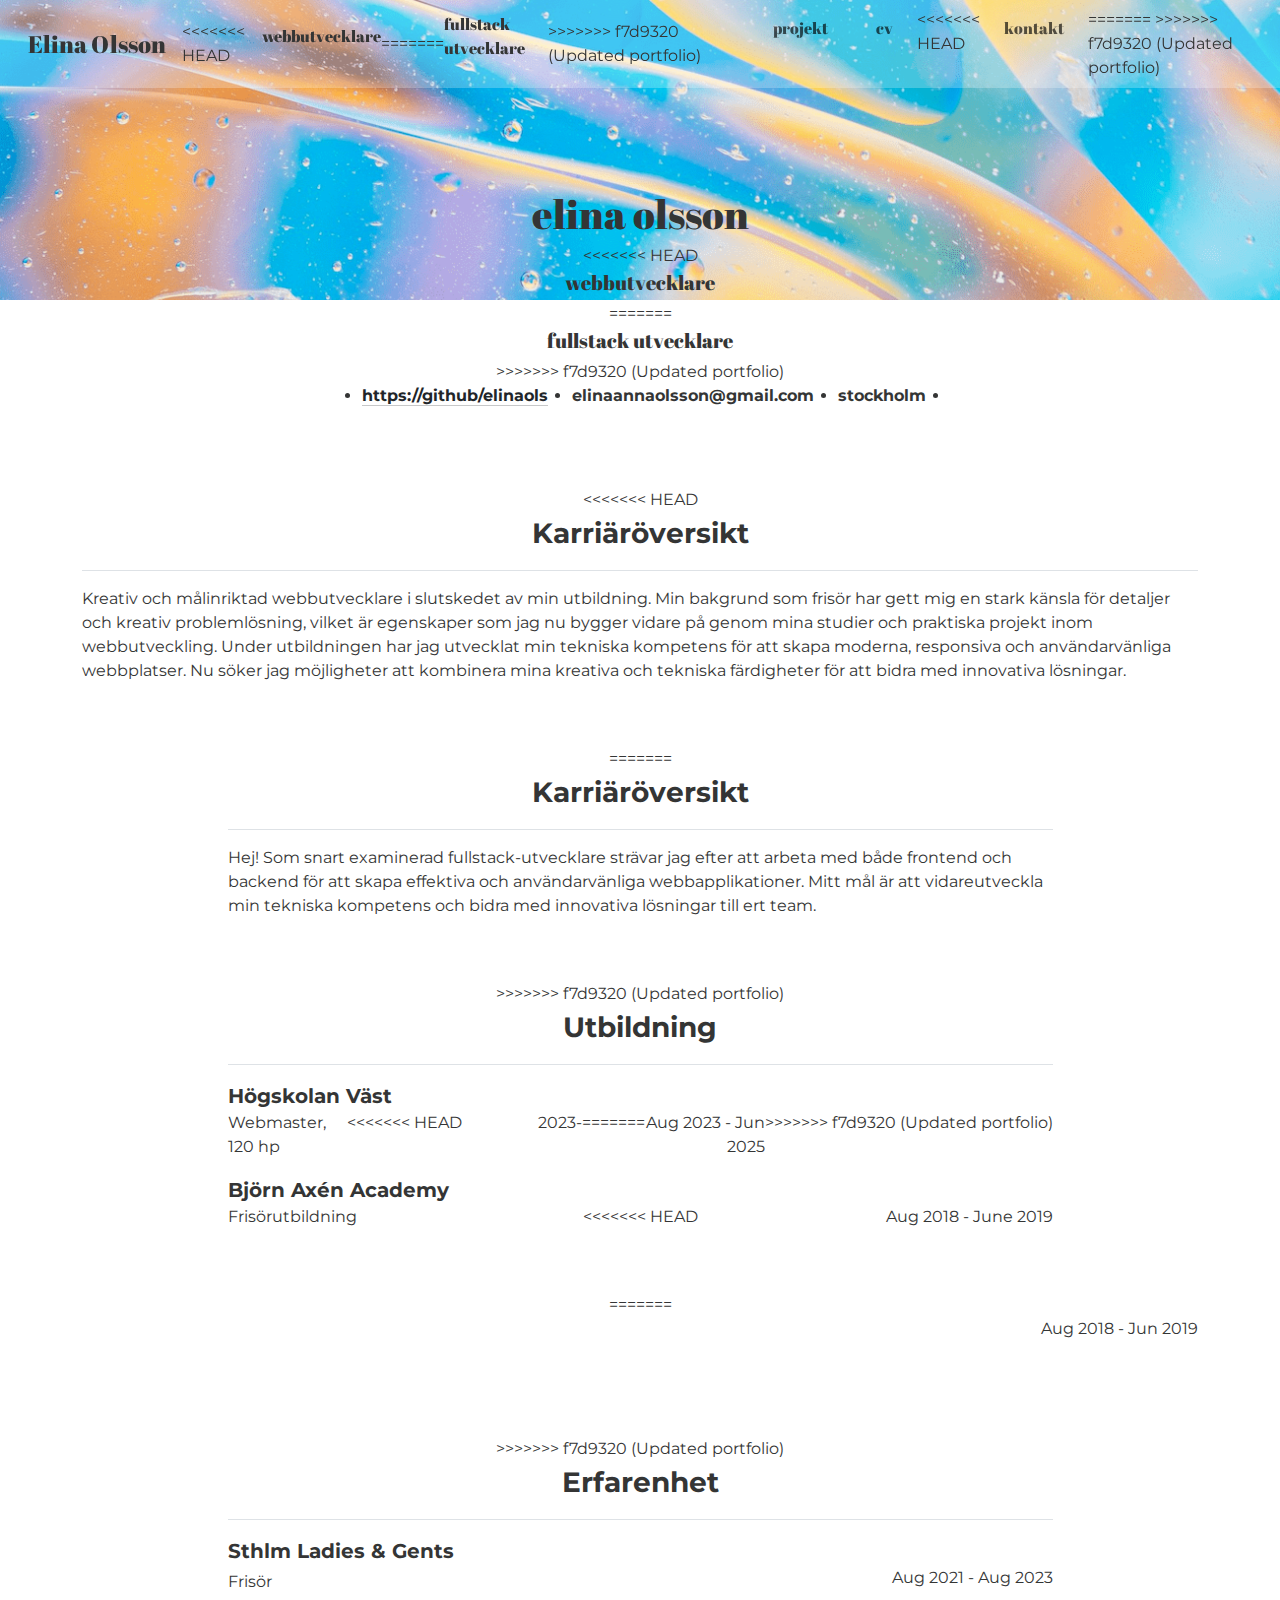
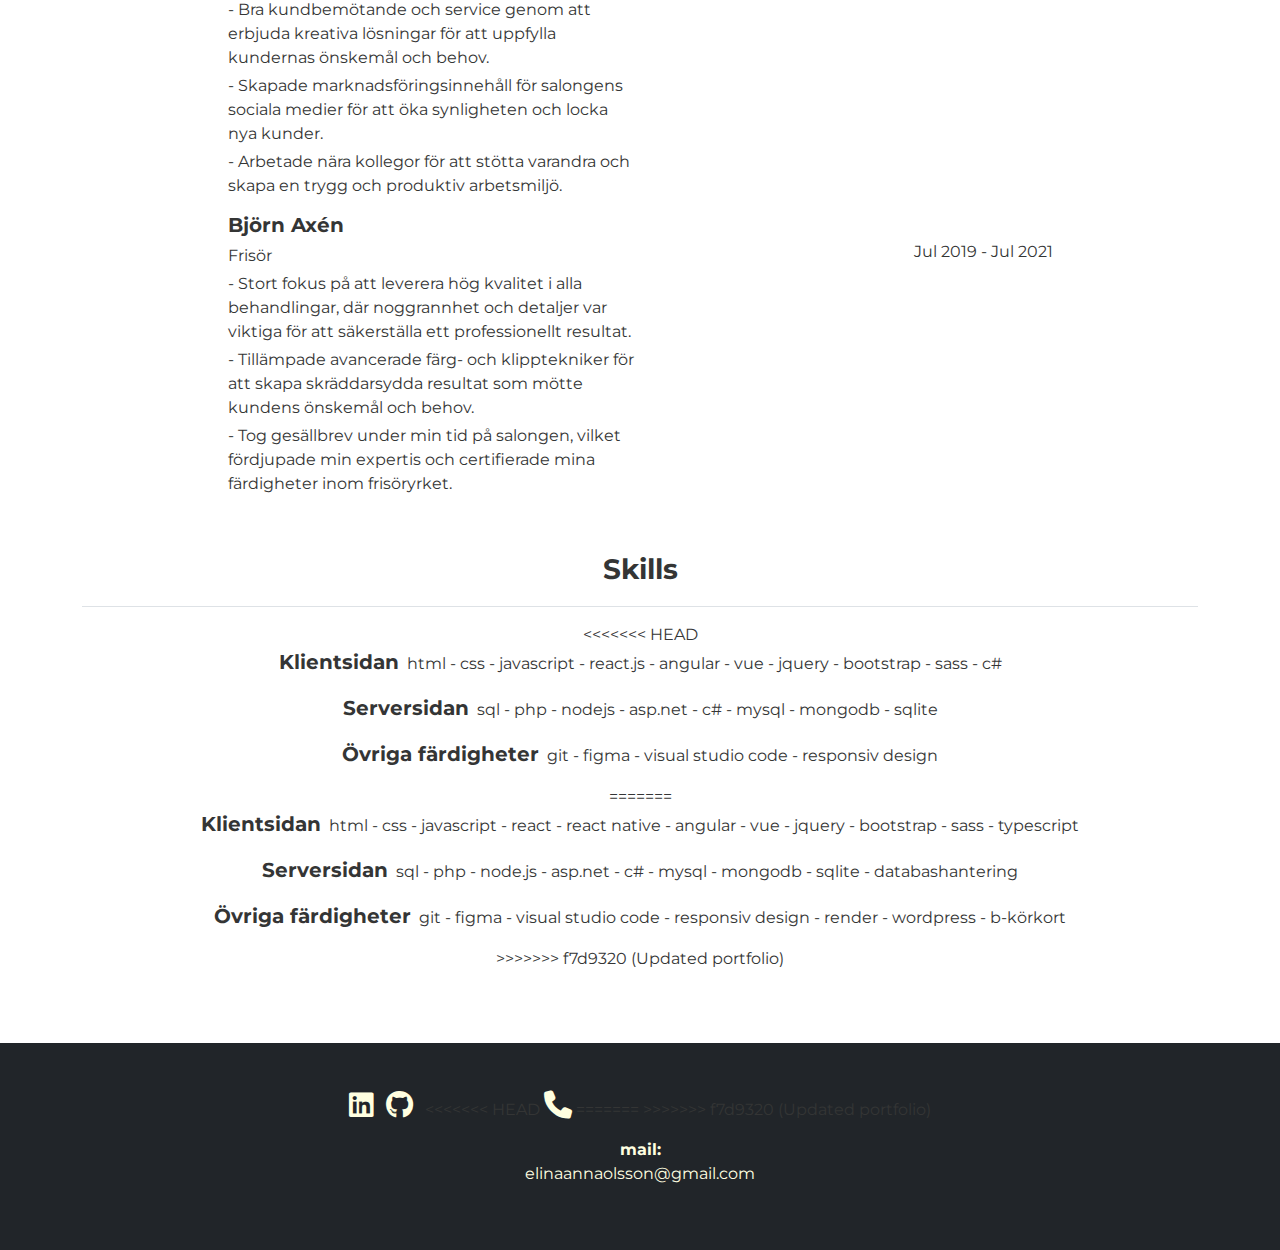
==== cv.html @ 7bcc1406 "Initial commit" ====
<!DOCTYPE html>
<html lang="en">
    <head>
        <meta charset="UTF-8">
        <meta name="viewport" content="width=device-width, initial-scale=1.0">
        <link rel="stylesheet" href="https://cdn.jsdelivr.net/npm/bootstrap@5.3.3/dist/css/bootstrap.min.css" rel="stylesheet" integrity="sha384-QWTKZyjpPEjISv5WaRU9OFeRpok6YctnYmDr5pNlyT2bRjXh0JMhjY6hW+ALEwIH" crossorigin="anonymous">
        <link rel="stylesheet" href="https://cdnjs.cloudflare.com/ajax/libs/font-awesome/6.5.1/css/all.min.css">
        <link rel="stylesheet" href="style.css">
        <title>Elina Olsson -cv</title>
    </head>
    <body>
        <main class="main">
            <!--Wrapper-->
            <!--En container som tar upp 100% av fönstrets bredd. Här finner sig även en bakgrundsbild då jag vill sätta en navigationsmeny över den.-->
            <div class="container-fluid px-0 cv-bg-img">
                <!--
                    Navigation vars vita bakgrund har en opacitet på 25%. Under brytningspunkten lg (992px) omvandlas navigationen till en hamburgermeny, med hjälp av "navbar-expand-lg".
                    "Navbar-brand" förklarar vilket namn/företag som har webbsidan. "Span"-texten syns inte på skärmar under 992px, vilket görs tillsammans med "d-none" och "d-lg-block".
                    "Primary-color" klassen ger en blå färg till texten samt ger klassen "text-font" ett annat typsnitt till texten. "Sticky-top" gör att navigationsmenyn stannar kvar överst på sidan när man scrollar.
                -->
                <nav class="navbar navbar-expand-lg bg-white bg-opacity-25 mb-5 sticky-top"> 
                    <div class="container-fluid"> 
                        <a class="navbar-brand mx-3" href="index.html"><h4 class="text-font primary-color mb-0">Elina Olsson</h4></a>
<<<<<<< HEAD
                        <span class="text-font pt-0 pb-3 text-lowercase d-none d-lg-block d-md-none">Webbutvecklare</span>
=======
                        <span class="text-font pt-0 pb-3 text-lowercase d-none d-lg-block d-md-none">Fullstack utvecklare</span>
>>>>>>> f7d9320 (Updated portfolio)
                        <!--
                        "Navbar-toggler" tillsammans med "data-bs-toggle" används för att trigga igång Javsscript så det går att öppna och stänga navigationsmenyn. "Aria-expanded" förklarar tillståndet på menyn, dvs om den är expanderad eller stängd.
                        "Aria-label" talar om vilken typ av interaktivitet det handlar om.
                        I "span"-elementet finns en klass som ger en hamburger-ikon för att användaren ska förstå att det är en meny.
                        -->
                        <button class="navbar-toggler mx-3" type="button" data-bs-toggle="collapse" data-bs-target="#navbarSupportedContent" aria-controls="navbarSupportedContent" aria-expanded="false" aria-label="Toggle navigation">
                            <span class="navbar-toggler-icon"></span>
                        </button>
                        <!--
                        Klasserna "collapse" och "navbar-collapse" samlar ihop och döljer navbarinnehåll efter vald brytpunkt hos föräldern, i detta fall under 992px. "Justify-content-end" positionerar menyn längst till höger, horisiontellt.
                        "Navbar-nav" ger en navigation som också har stöd för dropdown-menyer. "Nav-item" är ett list-element som erhåller en länk, "nav-link".
                        -->
                        <div class="collapse navbar-collapse justify-content-end" id="navbarSupportedContent">
                            <ul class="navbar-nav mb-2 mb-lg-0">
                                <li class="nav-item mx-3">
                                    <a class="nav-link text-lowercase" href="projects.html">Projekt</a>
                                </li>
                                <li class="nav-item mx-3">
                                    <a class="nav-link text-lowercase" href="cv.html">CV</a>
                                </li>
<<<<<<< HEAD
                                <li class="nav-item mx-3">
                                    <a class="nav-link text-lowercase" href="contact.html">Kontakt</a>
                                </li>
=======
>>>>>>> f7d9320 (Updated portfolio)
                            </ul>
                        </div>
                    </div>
                </nav>
                <!--Navigation slutar-->
                <!--Huvudinnehåll-->
                <!--
                    En container med utfyllnad i höjdled som ges med "pt" samt "pb". Marginal till botten ges med "mb".
                    "D-flex" och "flex-column" positionerar elementen på rad efter varandra. "Justify-content-center" och "align-items-center" centrerar allt i höjd- och sidled.
                    Annat typsnitt ges med "text-font" och "text-lowercase" ger små bokstäver. "Primary-color" ger blå text.
                -->
                <div class="container pt-3 pt-sm-5 pb-3">
                    <div class="d-flex flex-column justify-content-center align-items-center mb-5">
                        <p class="fs-1 text-font text-lowercase mb-0">Elina Olsson</p>
<<<<<<< HEAD
                        <p class="fs-5 primary-color text-font text-lowercase mb-1">Webbutvecklare</p>
=======
                        <p class="fs-5 primary-color text-font text-lowercase mb-1">Fullstack utvecklare</p>
>>>>>>> f7d9320 (Updated portfolio)
                        <!--
                            Lista som är positionerad med hjälp av "d-flex". "Flex-lg-row" lägger list-elementen på rad bredvid varandra efter 992px och "flex-wrap" sätter list-elementen på en vertikal linje när utrymme fattas på raden.
                            "Justify-content-center" centrerar elementen.
                            "List-inline" tar bort punkten på li-elementet. "Pe-4" ger utfyllnad till höger om list-elementet.
                        -->
                        <ul class="fs-6 text-font text-lowercase d-flex flex-lg-row flex-wrap justify-content-center">
                            <!--
                                "Link-dark" ger en mörk länk och "link-offset-2" ger distans mellan text och linje. Opacitet ligger på 25% och när användaren hovrar över elementet får länken 100% opacitet. Detta görs med
                                "link-underline-opacity-25" och "link-underline-opacity-100-hover".
                            -->
                            <li class="pe-4 fw-bold"><a href="http://github.com/elinaols" class="link-dark link-offset-2 link-underline-opacity-25 link-underline-opacity-100-hover">https://github/elinaols</a></li>
                            <li class="pe-4 fw-bold">elinaannaolsson@gmail.com</li>
                            <li class="pe-4 fw-bold">Stockholm</li>
                            <li></li>
                        </ul>
                    </div>
                </div>
                <!--
                    Container som har ett gridsystem i form av kolumner, "col". Texten är centrerad, vilket görs med "text-center". Marginal i botten ges med "mb" och utfyllnad i botten ges med "pb".
                    "Border-bottom" ger en linje under texten. "Fs-3" ger en större font-storlek. "Text-start" ger en västerjustering på texten. "Text-start" ger vänsterjusterad text och "text-end" ger högerjusterad text.
                    "Primary-color" ger blå färg till texten.
                    
                    Inuti vissa kolumner finns ytterligare en container som positionerar elementen med "d-flex" och "justify-content-between". Det ger maximalt utrymme mellan elementen i sidled.
                    "Flex-wrap" sätter elementen under varandra när utrymmet inte räcker till. 
                --> 
                <div class="container text-center mb-5">
<<<<<<< HEAD
                    <div class="col pb-5">
                        <p class="fs-3 border-bottom pb-3"><strong>Karriäröversikt</strong></p>
                        <p class="text-start">Kreativ och målinriktad webbutvecklare i slutskedet av min utbildning. Min bakgrund som frisör har gett mig en stark känsla för detaljer och kreativ problemlösning, vilket är egenskaper som jag nu bygger vidare på genom mina studier och praktiska projekt inom webbutveckling. Under utbildningen har jag utvecklat min tekniska kompetens för att skapa moderna, responsiva och användarvänliga webbplatser. Nu söker jag möjligheter att kombinera mina kreativa och tekniska färdigheter för att bidra med innovativa lösningar.</p>
                    </div>
                    <div class="col pb-5">
=======
                    <div class="col pb-5 main-cv">
                        <p class="fs-3 border-bottom pb-3"><strong>Karriäröversikt</strong></p>
                        <p class="text-start">Hej! Som snart examinerad fullstack-utvecklare strävar jag efter att arbeta med både frontend och backend för att skapa effektiva och användarvänliga webbapplikationer. Mitt mål är att vidareutveckla min tekniska kompetens och bidra med innovativa lösningar till ert team.</p>
                    </div>
                    <div class="col pb-5 main-cv">
>>>>>>> f7d9320 (Updated portfolio)
                        <p class="fs-3 border-bottom pb-3"><strong>Utbildning</strong></p>
                        <p class="text-start mb-0"><strong class="primary-color mb-0 fs-5">Högskolan Väst</strong></p>
                        <div class="container px-0 d-flex justify-content-between flex-wrap">
                            <p class="text-start col">Webmaster, 120 hp</p>
<<<<<<< HEAD
                            <p class="text-end mb-0 col">2023-</p>
=======
                            <p class="text-end mb-0 col">Aug 2023 - Jun 2025</p>
>>>>>>> f7d9320 (Updated portfolio)
                        </div>
                        <p class="text-start mb-0"><strong class="primary-color mb-0 fs-5">Björn Axén Academy</strong></p>
                        <div class="container px-0 d-flex justify-content-between flex-wrap">
                            <p class="text-start col">Frisörutbildning</p>
<<<<<<< HEAD
                            <p class="text-end mb-0 col">Aug 2018 - June 2019</p>
                        </div>
                    </div>
                    <div class="col pb-5">
=======
                            <p class="text-end mb-0 col">Aug 2018 - Jun 2019</p>
                        </div>
                    </div>
                    <div class="col pb-5 main-cv">
>>>>>>> f7d9320 (Updated portfolio)
                        <p class="fs-3 border-bottom pb-3"><strong>Erfarenhet</strong></p>
                        <p class="text-start mb-0"><strong class="primary-color mb-0 fs-5">Sthlm Ladies & Gents</strong></p>
                        <div class="container px-0 pb-2 d-flex justify-content-between flex-wrap">
                            <div class="text-start col pt-1">
                                <p class="mb-0 pb-1">Frisör</p>
                                <p class="mb-0 pb-1">- Bra kundbemötande och service genom att erbjuda kreativa lösningar för att uppfylla kundernas önskemål och behov.</p>
                                <p class="mb-0 pb-1">- Skapade marknadsföringsinnehåll för salongens sociala medier för att öka synligheten och locka nya kunder.</p>
                                <p class="mb-0 pb-1">- Arbetade nära kollegor för att stötta varandra och skapa en trygg och produktiv arbetsmiljö.</p>
                            </div>
                            <p class="text-end mb-0 col">Aug 2021 - Aug 2023</p>
                        </div>
                        <p class="text-start mb-0"><strong class="primary-color mb-0 fs-5">Björn Axén</strong></p>
                        <div class="container px-0 d-flex justify-content-between flex-wrap">
                            <div class="text-start col pt-1">
                                <p class="mb-0 pb-1">Frisör</p>
                                <p class="mb-0 pb-1">- Stort fokus på att leverera hög kvalitet i alla behandlingar, där noggrannhet och detaljer var viktiga för att säkerställa ett professionellt resultat.</p>
                                <p class="mb-0 pb-1">- Tillämpade avancerade färg- och klipptekniker för att skapa skräddarsydda resultat som mötte kundens önskemål och behov.</p>
                                <p class="mb-0 pb-1">- Tog gesällbrev under min tid på salongen, vilket fördjupade min expertis och certifierade mina färdigheter inom frisöryrket.</p>
                            </div>
                            <p class="text-end col">Jul 2019 - Jul 2021</p>
                        </div>
                    </div>
                    <div class="col pb-4">
                        <p class="fs-3 border-bottom pb-3"><strong>Skills</strong></p>
<<<<<<< HEAD
                        <p><strong class="fs-5 primary-color pe-2">Klientsidan</strong><span>html - css - javascript - react.js - angular - vue - jquery - bootstrap - sass - c#</span></p>
                        <p><strong class="fs-5 primary-color pe-2">Serversidan</strong><span>sql - php - nodejs - asp.net - c# - mysql - mongodb - sqlite</span></p>
                        <p><strong class="fs-5 primary-color pe-2">Övriga färdigheter</strong><span>git - figma - visual studio code - responsiv design</span></p>
=======
                        <p><strong class="fs-5 primary-color pe-2">Klientsidan</strong><span>html - css - javascript - react - react native - angular - vue - jquery - bootstrap - sass - typescript</span></p>
                        <p><strong class="fs-5 primary-color pe-2">Serversidan</strong><span>sql - php - node.js - asp.net - c# - mysql - mongodb - sqlite - databashantering</span></p>
                        <p><strong class="fs-5 primary-color pe-2">Övriga färdigheter</strong><span>git - figma - visual studio code - responsiv design - render - wordpress - b-körkort</span></p>
>>>>>>> f7d9320 (Updated portfolio)
                    </div>
                </div>
                <!--Huvudinnehåll slutar-->
                <!--Sidfot med ikoner samt några kontaktuppgifter-->
                <!--
                    "Container-fluid" gör så sidfoten tar upp 100% av webbsidans bredd. "Bg-dark" ger ett mörkare intryck av sidfotens bakgrund. Utfyllnad ges i topp och botten genom py-5.
                    Containern är uppbyggt som ett gridsystem, med rader och kolumner. "Row-cols-1" talar om att varje kolumn ska ta upp en hel rad. 
                -->
                <div class="container-fluid text-center bg-dark py-5">
                    <div class="row row-cols-1">
                        <div class="col mb-3">
                            <a href="https://linkedin.com/in/elina-olsson-5504181b0"><i class="fa-brands fa-linkedin fs-3 pe-2 link-color"></i></a>
                            <a href="http://github.com/elinaols"><i class="fa-brands fa-github fs-3 pe-2 link-color"></i></a>
<<<<<<< HEAD
                            <a href="contact.html"><i class="fa-solid fa-phone fs-3 link-color"></i></a>
=======
>>>>>>> f7d9320 (Updated portfolio)
                        </div>
                        <div class="col">
                            <p class="text-lowercase link-color mb-3"><strong class="link-color">Mail:</strong><br>elinaannaolsson@gmail.com</p>
                        </div>
                    </div>
                </div>
                <!--Sidfot slutar-->
            </div>
        </main>
        <script src="https://cdn.jsdelivr.net/npm/bootstrap@5.3.3/dist/js/bootstrap.bundle.min.js" integrity="sha384-YvpcrYf0tY3lHB60NNkmXc5s9fDVZLESaAA55NDzOxhy9GkcIdslK1eN7N6jIeHz" crossorigin="anonymous"></script>
    </body>
</html>
---- style.css ----
@import url('https://fonts.googleapis.com/css2?family=Abril+Fatface&family=Montserrat:ital,wght@0,100..900;1,100..900&display=swap');
/* BASE */
* {
    font-family: "Montserrat";
    color: rgb(52,53,53);
    box-sizing: border-box;
    padding: 0;
    margin: 0;
}
/* LAYOUT */
.index-bg-image {
    background-image: url(images/multi-acrylic.webp);
    height: 415px;
    background-position: 10% 10%;
    background-size: cover;
}
.projects-bg-img {
    background-image: url(images/yellow-acrylic.webp);
    height: 360px;
    background-position: 100% 80%;
    background-size: cover; 
}
.cv-bg-img {
    background-image: url(images/blue-yellow-acrylic.webp);
    height: 300px;
    background-position: 70% 90%;
    background-size: cover;
}
.contact-bg-img {
    background-image: url(images/pink-blue-acrylic.webp);
    height: 300px;
    background-position: 20% 30%;
    background-size: cover;
}
.stockholm {
    width: 550px;
    height: auto;
}
.main-cv {
    max-width: 75ch;
    margin: 0 auto;
}
/* MODULE */
.primary-color { 
    color: rgb(52,53,53);
}
.link-color, .btn-color { 
    color: rgb(255, 255, 224);
}
.card {
    transition: all 0.3s;
}
.text-font, .nav-link {
    font-family: "Abril Fatface";
}
.dropdown-menu {
    display: none;
}
.card img {
    width: 360px !important;
    height: 175px !important;
}
/* STATE */
.card:hover {
    transform: scale(1.1);
}
.fa-solid:hover, .fa-brands:hover, .contact-link-hover:hover {
    color: rgb(156, 156, 156);
}
.dropdown:hover .dropdown-menu {
    display: block;
}
@media (max-width: 770px) {
    ul li:last-child {
        list-style: none;
    }
}
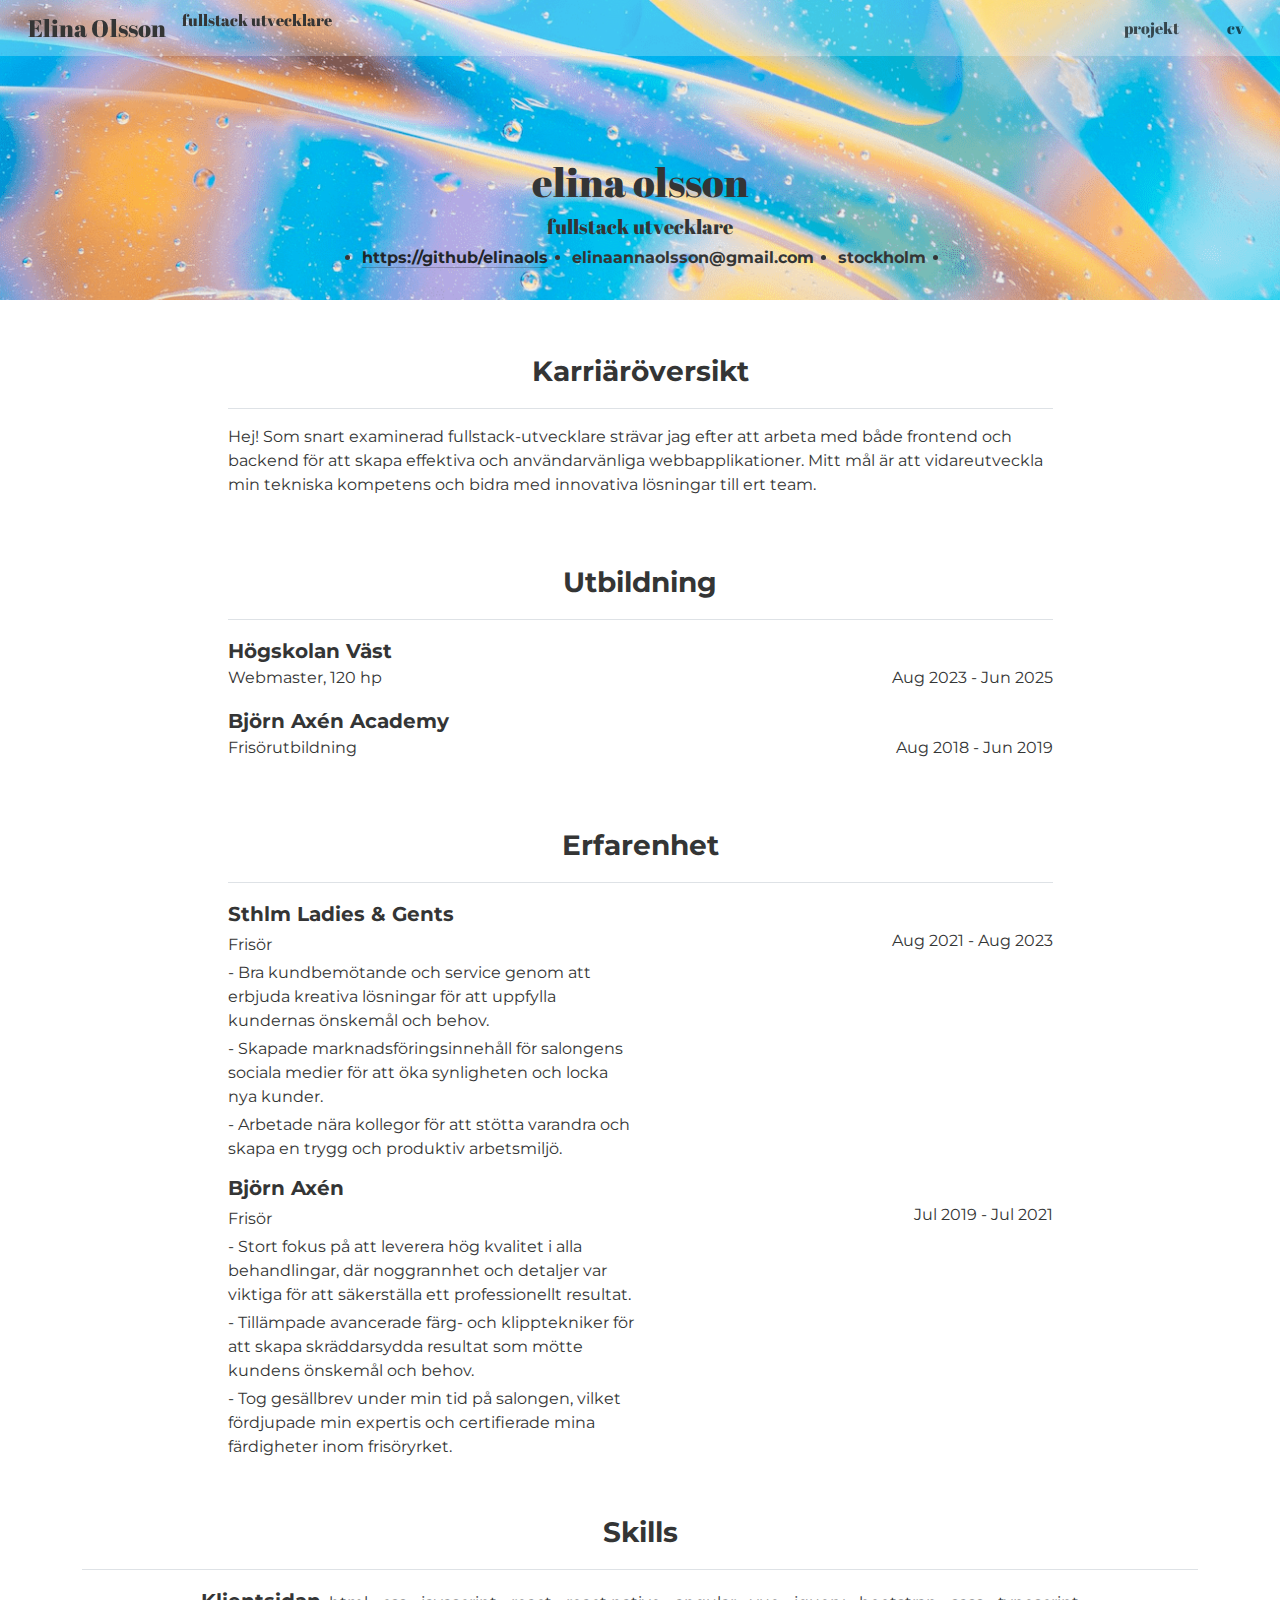
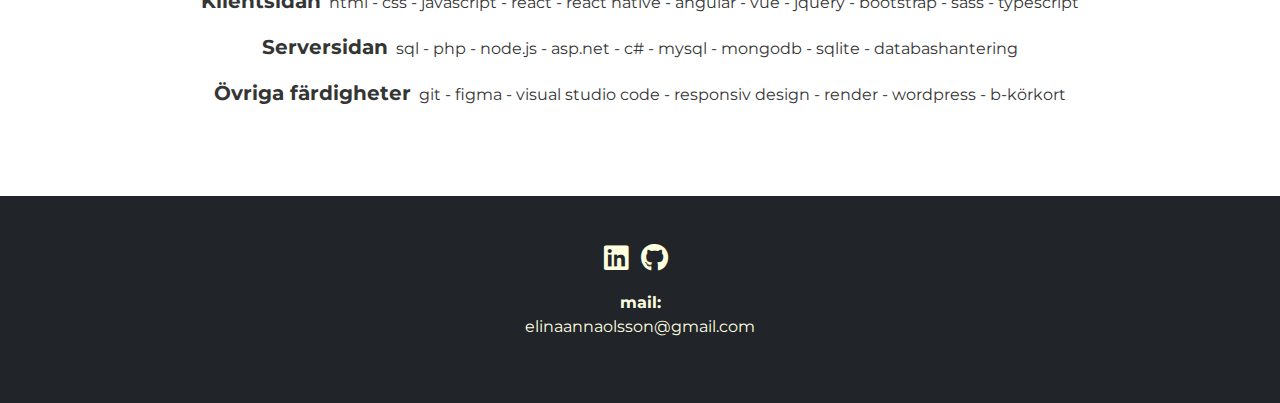
==== commit 770a3f75: "Accept incoming change" ====
--- a/cv.html
+++ b/cv.html
@@ -21,11 +21,7 @@
                 <nav class="navbar navbar-expand-lg bg-white bg-opacity-25 mb-5 sticky-top"> 
                     <div class="container-fluid"> 
                         <a class="navbar-brand mx-3" href="index.html"><h4 class="text-font primary-color mb-0">Elina Olsson</h4></a>
-<<<<<<< HEAD
-                        <span class="text-font pt-0 pb-3 text-lowercase d-none d-lg-block d-md-none">Webbutvecklare</span>
-=======
                         <span class="text-font pt-0 pb-3 text-lowercase d-none d-lg-block d-md-none">Fullstack utvecklare</span>
->>>>>>> f7d9320 (Updated portfolio)
                         <!--
                         "Navbar-toggler" tillsammans med "data-bs-toggle" används för att trigga igång Javsscript så det går att öppna och stänga navigationsmenyn. "Aria-expanded" förklarar tillståndet på menyn, dvs om den är expanderad eller stängd.
                         "Aria-label" talar om vilken typ av interaktivitet det handlar om.
@@ -46,12 +42,6 @@
                                 <li class="nav-item mx-3">
                                     <a class="nav-link text-lowercase" href="cv.html">CV</a>
                                 </li>
-<<<<<<< HEAD
-                                <li class="nav-item mx-3">
-                                    <a class="nav-link text-lowercase" href="contact.html">Kontakt</a>
-                                </li>
-=======
->>>>>>> f7d9320 (Updated portfolio)
                             </ul>
                         </div>
                     </div>
@@ -66,11 +56,7 @@
                 <div class="container pt-3 pt-sm-5 pb-3">
                     <div class="d-flex flex-column justify-content-center align-items-center mb-5">
                         <p class="fs-1 text-font text-lowercase mb-0">Elina Olsson</p>
-<<<<<<< HEAD
-                        <p class="fs-5 primary-color text-font text-lowercase mb-1">Webbutvecklare</p>
-=======
                         <p class="fs-5 primary-color text-font text-lowercase mb-1">Fullstack utvecklare</p>
->>>>>>> f7d9320 (Updated portfolio)
                         <!--
                             Lista som är positionerad med hjälp av "d-flex". "Flex-lg-row" lägger list-elementen på rad bredvid varandra efter 992px och "flex-wrap" sätter list-elementen på en vertikal linje när utrymme fattas på raden.
                             "Justify-content-center" centrerar elementen.
@@ -97,43 +83,24 @@
                     "Flex-wrap" sätter elementen under varandra när utrymmet inte räcker till. 
                 --> 
                 <div class="container text-center mb-5">
-<<<<<<< HEAD
-                    <div class="col pb-5">
-                        <p class="fs-3 border-bottom pb-3"><strong>Karriäröversikt</strong></p>
-                        <p class="text-start">Kreativ och målinriktad webbutvecklare i slutskedet av min utbildning. Min bakgrund som frisör har gett mig en stark känsla för detaljer och kreativ problemlösning, vilket är egenskaper som jag nu bygger vidare på genom mina studier och praktiska projekt inom webbutveckling. Under utbildningen har jag utvecklat min tekniska kompetens för att skapa moderna, responsiva och användarvänliga webbplatser. Nu söker jag möjligheter att kombinera mina kreativa och tekniska färdigheter för att bidra med innovativa lösningar.</p>
-                    </div>
-                    <div class="col pb-5">
-=======
                     <div class="col pb-5 main-cv">
                         <p class="fs-3 border-bottom pb-3"><strong>Karriäröversikt</strong></p>
                         <p class="text-start">Hej! Som snart examinerad fullstack-utvecklare strävar jag efter att arbeta med både frontend och backend för att skapa effektiva och användarvänliga webbapplikationer. Mitt mål är att vidareutveckla min tekniska kompetens och bidra med innovativa lösningar till ert team.</p>
                     </div>
                     <div class="col pb-5 main-cv">
->>>>>>> f7d9320 (Updated portfolio)
                         <p class="fs-3 border-bottom pb-3"><strong>Utbildning</strong></p>
                         <p class="text-start mb-0"><strong class="primary-color mb-0 fs-5">Högskolan Väst</strong></p>
                         <div class="container px-0 d-flex justify-content-between flex-wrap">
                             <p class="text-start col">Webmaster, 120 hp</p>
-<<<<<<< HEAD
-                            <p class="text-end mb-0 col">2023-</p>
-=======
                             <p class="text-end mb-0 col">Aug 2023 - Jun 2025</p>
->>>>>>> f7d9320 (Updated portfolio)
                         </div>
                         <p class="text-start mb-0"><strong class="primary-color mb-0 fs-5">Björn Axén Academy</strong></p>
                         <div class="container px-0 d-flex justify-content-between flex-wrap">
                             <p class="text-start col">Frisörutbildning</p>
-<<<<<<< HEAD
-                            <p class="text-end mb-0 col">Aug 2018 - June 2019</p>
-                        </div>
-                    </div>
-                    <div class="col pb-5">
-=======
                             <p class="text-end mb-0 col">Aug 2018 - Jun 2019</p>
                         </div>
                     </div>
                     <div class="col pb-5 main-cv">
->>>>>>> f7d9320 (Updated portfolio)
                         <p class="fs-3 border-bottom pb-3"><strong>Erfarenhet</strong></p>
                         <p class="text-start mb-0"><strong class="primary-color mb-0 fs-5">Sthlm Ladies & Gents</strong></p>
                         <div class="container px-0 pb-2 d-flex justify-content-between flex-wrap">
@@ -158,15 +125,9 @@
                     </div>
                     <div class="col pb-4">
                         <p class="fs-3 border-bottom pb-3"><strong>Skills</strong></p>
-<<<<<<< HEAD
-                        <p><strong class="fs-5 primary-color pe-2">Klientsidan</strong><span>html - css - javascript - react.js - angular - vue - jquery - bootstrap - sass - c#</span></p>
-                        <p><strong class="fs-5 primary-color pe-2">Serversidan</strong><span>sql - php - nodejs - asp.net - c# - mysql - mongodb - sqlite</span></p>
-                        <p><strong class="fs-5 primary-color pe-2">Övriga färdigheter</strong><span>git - figma - visual studio code - responsiv design</span></p>
-=======
                         <p><strong class="fs-5 primary-color pe-2">Klientsidan</strong><span>html - css - javascript - react - react native - angular - vue - jquery - bootstrap - sass - typescript</span></p>
                         <p><strong class="fs-5 primary-color pe-2">Serversidan</strong><span>sql - php - node.js - asp.net - c# - mysql - mongodb - sqlite - databashantering</span></p>
                         <p><strong class="fs-5 primary-color pe-2">Övriga färdigheter</strong><span>git - figma - visual studio code - responsiv design - render - wordpress - b-körkort</span></p>
->>>>>>> f7d9320 (Updated portfolio)
                     </div>
                 </div>
                 <!--Huvudinnehåll slutar-->
@@ -180,10 +141,6 @@
                         <div class="col mb-3">
                             <a href="https://linkedin.com/in/elina-olsson-5504181b0"><i class="fa-brands fa-linkedin fs-3 pe-2 link-color"></i></a>
                             <a href="http://github.com/elinaols"><i class="fa-brands fa-github fs-3 pe-2 link-color"></i></a>
-<<<<<<< HEAD
-                            <a href="contact.html"><i class="fa-solid fa-phone fs-3 link-color"></i></a>
-=======
->>>>>>> f7d9320 (Updated portfolio)
                         </div>
                         <div class="col">
                             <p class="text-lowercase link-color mb-3"><strong class="link-color">Mail:</strong><br>elinaannaolsson@gmail.com</p>
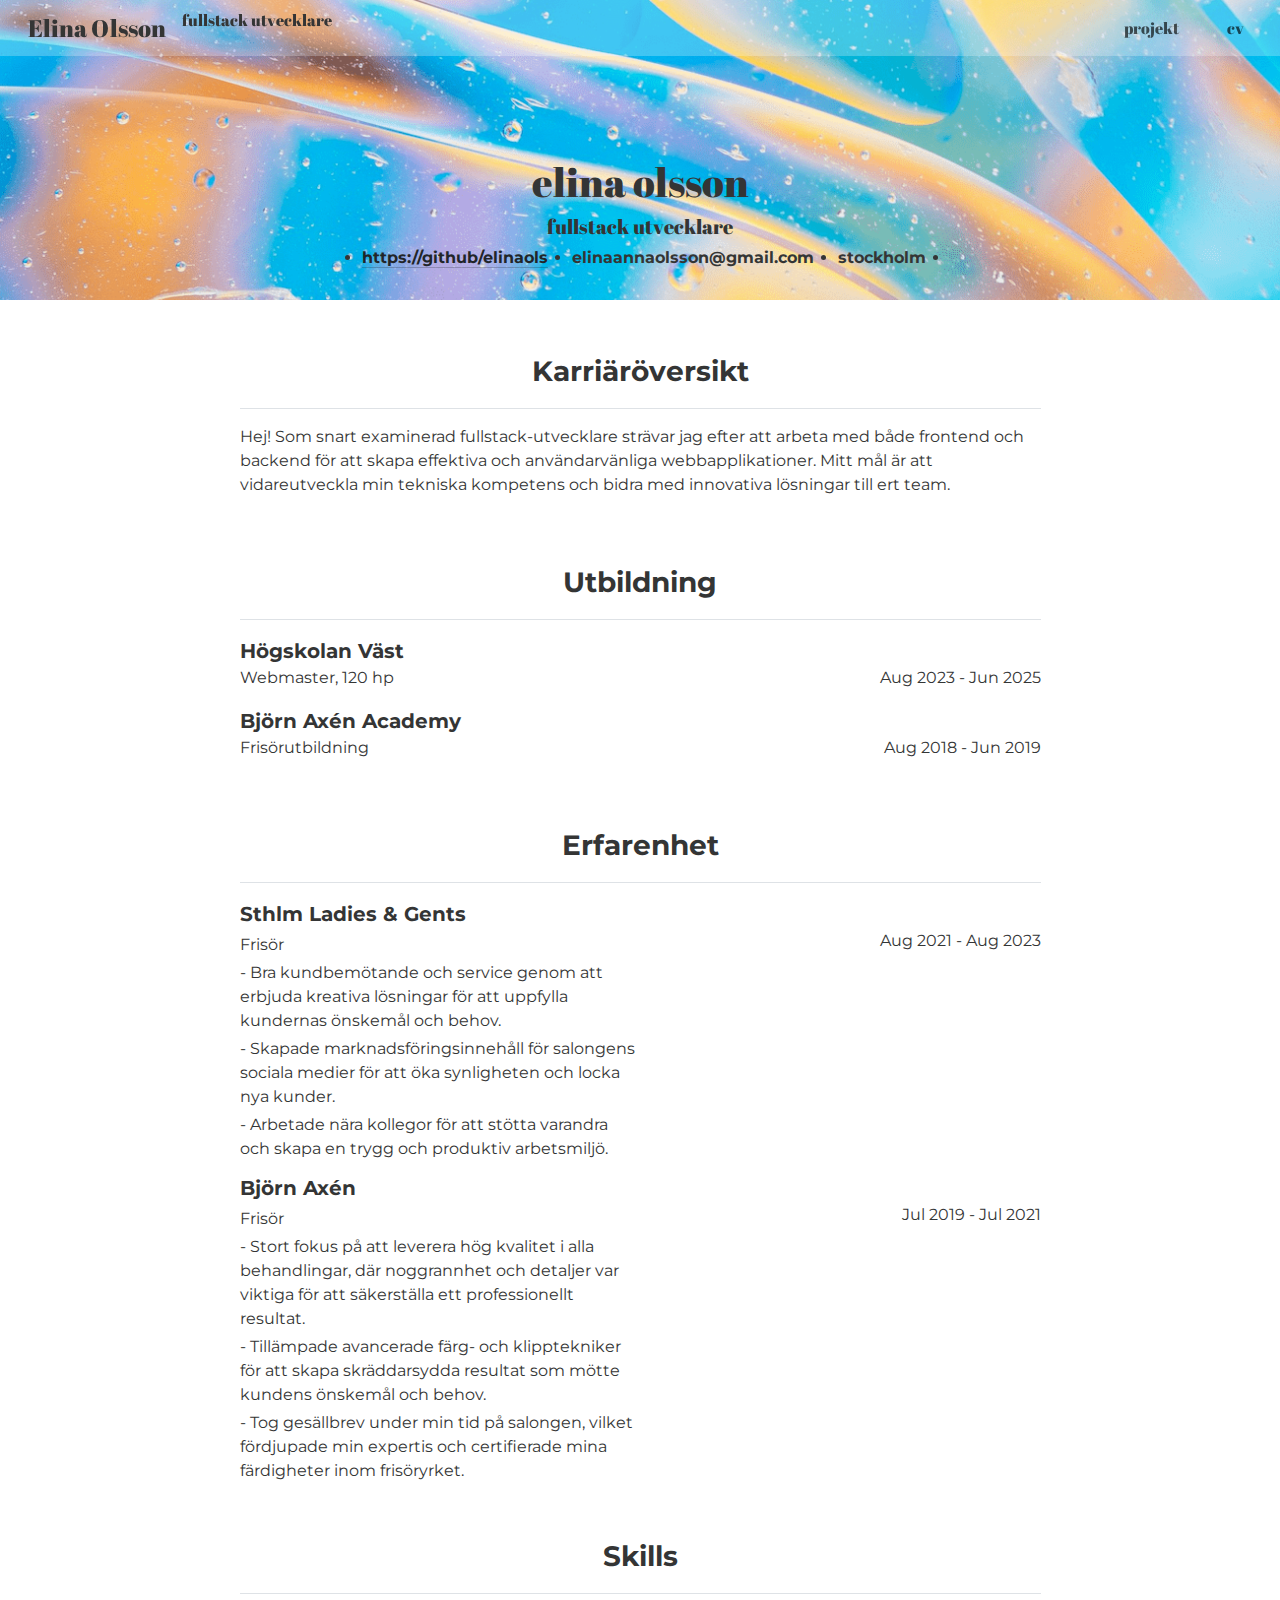
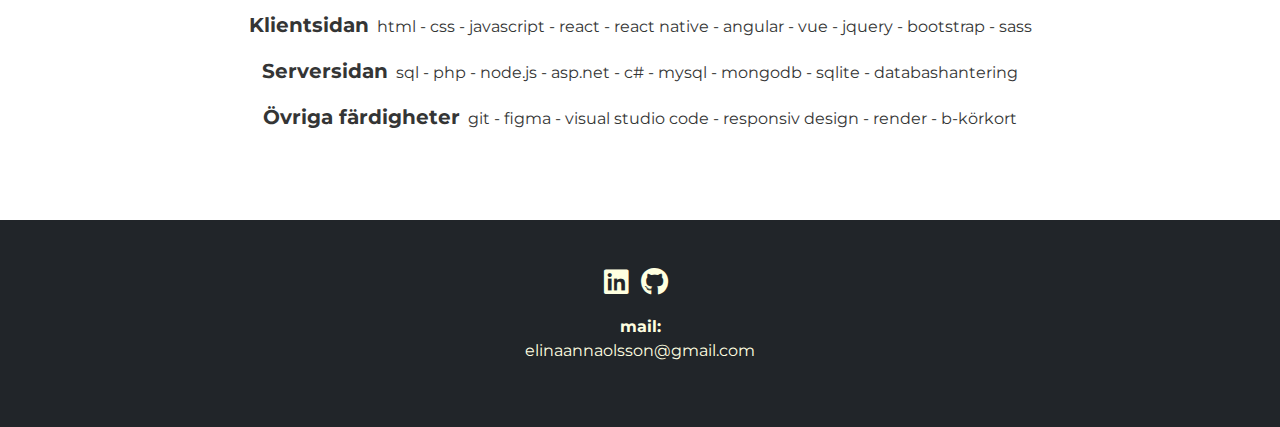
==== commit 8f8ea7bb: "Changed layout for cv" ====
--- a/cv.html
+++ b/cv.html
@@ -82,12 +82,12 @@
                     Inuti vissa kolumner finns ytterligare en container som positionerar elementen med "d-flex" och "justify-content-between". Det ger maximalt utrymme mellan elementen i sidled.
                     "Flex-wrap" sätter elementen under varandra när utrymmet inte räcker till. 
                 --> 
-                <div class="container text-center mb-5">
-                    <div class="col pb-5 main-cv">
+                <div class="container text-center mb-5 main-cv">
+                    <div class="col pb-5">
                         <p class="fs-3 border-bottom pb-3"><strong>Karriäröversikt</strong></p>
                         <p class="text-start">Hej! Som snart examinerad fullstack-utvecklare strävar jag efter att arbeta med både frontend och backend för att skapa effektiva och användarvänliga webbapplikationer. Mitt mål är att vidareutveckla min tekniska kompetens och bidra med innovativa lösningar till ert team.</p>
                     </div>
-                    <div class="col pb-5 main-cv">
+                    <div class="col pb-5">
                         <p class="fs-3 border-bottom pb-3"><strong>Utbildning</strong></p>
                         <p class="text-start mb-0"><strong class="primary-color mb-0 fs-5">Högskolan Väst</strong></p>
                         <div class="container px-0 d-flex justify-content-between flex-wrap">
@@ -100,7 +100,7 @@
                             <p class="text-end mb-0 col">Aug 2018 - Jun 2019</p>
                         </div>
                     </div>
-                    <div class="col pb-5 main-cv">
+                    <div class="col pb-5">
                         <p class="fs-3 border-bottom pb-3"><strong>Erfarenhet</strong></p>
                         <p class="text-start mb-0"><strong class="primary-color mb-0 fs-5">Sthlm Ladies & Gents</strong></p>
                         <div class="container px-0 pb-2 d-flex justify-content-between flex-wrap">
@@ -125,9 +125,9 @@
                     </div>
                     <div class="col pb-4">
                         <p class="fs-3 border-bottom pb-3"><strong>Skills</strong></p>
-                        <p><strong class="fs-5 primary-color pe-2">Klientsidan</strong><span>html - css - javascript - react - react native - angular - vue - jquery - bootstrap - sass - typescript</span></p>
+                        <p><strong class="fs-5 primary-color pe-2">Klientsidan</strong><span>html - css - javascript - react - react native - angular - vue - jquery - bootstrap - sass</span></p>
                         <p><strong class="fs-5 primary-color pe-2">Serversidan</strong><span>sql - php - node.js - asp.net - c# - mysql - mongodb - sqlite - databashantering</span></p>
-                        <p><strong class="fs-5 primary-color pe-2">Övriga färdigheter</strong><span>git - figma - visual studio code - responsiv design - render - wordpress - b-körkort</span></p>
+                        <p><strong class="fs-5 primary-color pe-2">Övriga färdigheter</strong><span>git - figma - visual studio code - responsiv design - render - b-körkort</span></p>
                     </div>
                 </div>
                 <!--Huvudinnehåll slutar-->
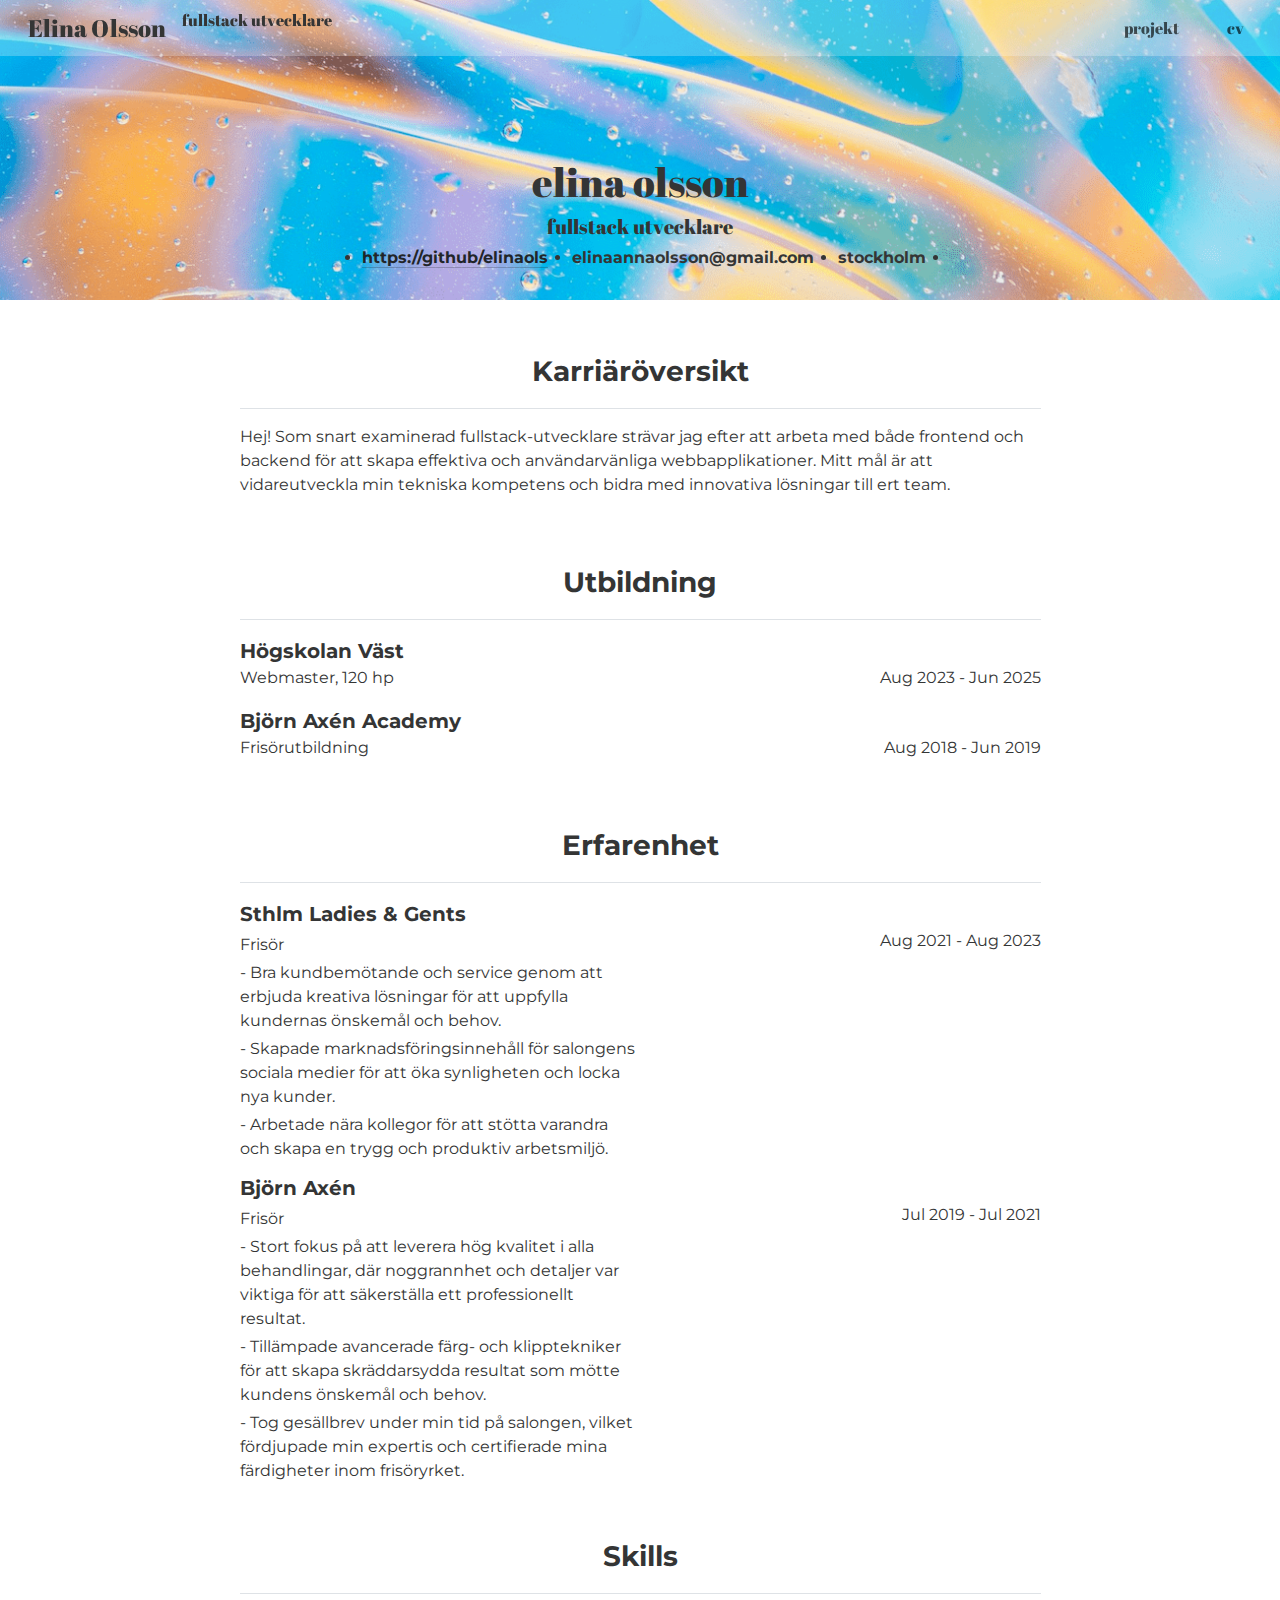
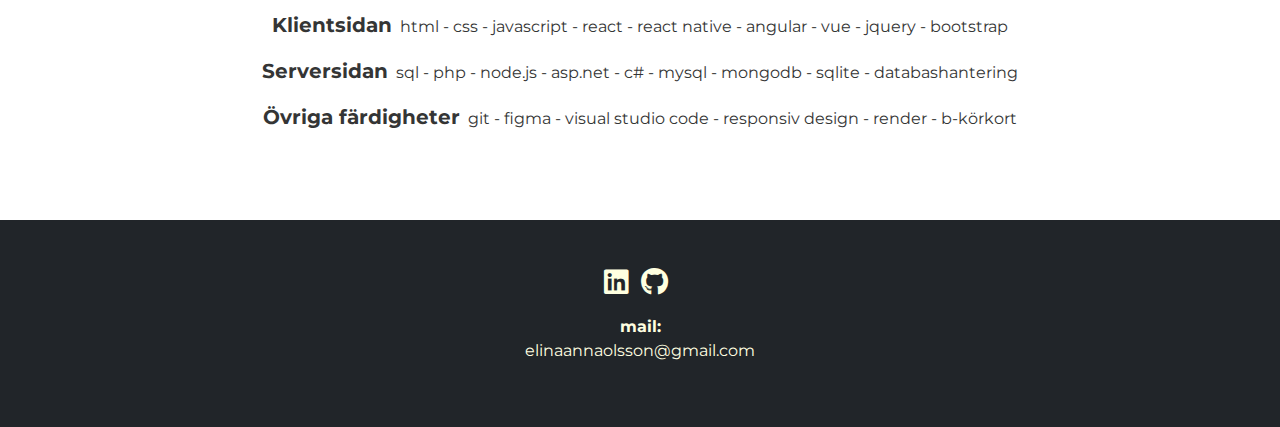
==== commit eaa49bb7: "Changed skill" ====
--- a/cv.html
+++ b/cv.html
@@ -125,7 +125,7 @@
                     </div>
                     <div class="col pb-4">
                         <p class="fs-3 border-bottom pb-3"><strong>Skills</strong></p>
-                        <p><strong class="fs-5 primary-color pe-2">Klientsidan</strong><span>html - css - javascript - react - react native - angular - vue - jquery - bootstrap - sass</span></p>
+                        <p><strong class="fs-5 primary-color pe-2">Klientsidan</strong><span>html - css - javascript - react - react native - angular - vue - jquery - bootstrap</span></p>
                         <p><strong class="fs-5 primary-color pe-2">Serversidan</strong><span>sql - php - node.js - asp.net - c# - mysql - mongodb - sqlite - databashantering</span></p>
                         <p><strong class="fs-5 primary-color pe-2">Övriga färdigheter</strong><span>git - figma - visual studio code - responsiv design - render - b-körkort</span></p>
                     </div>
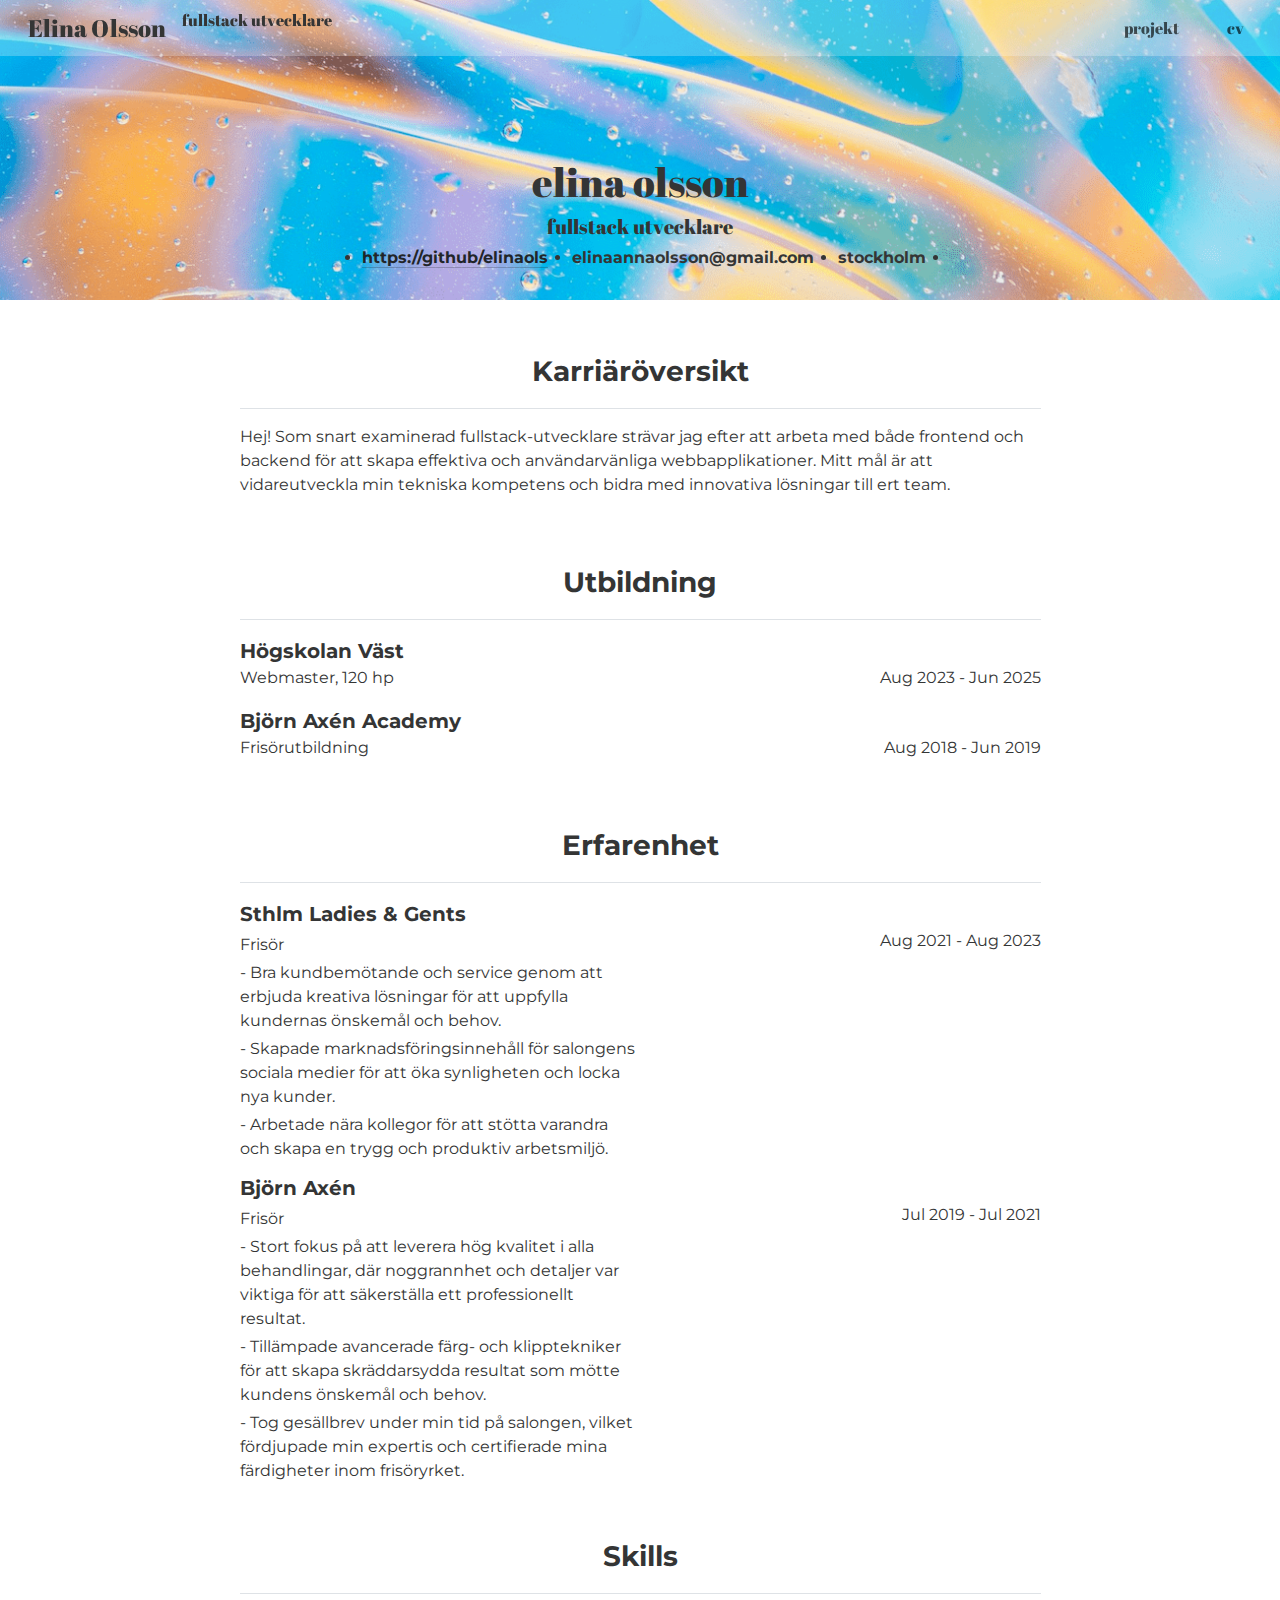
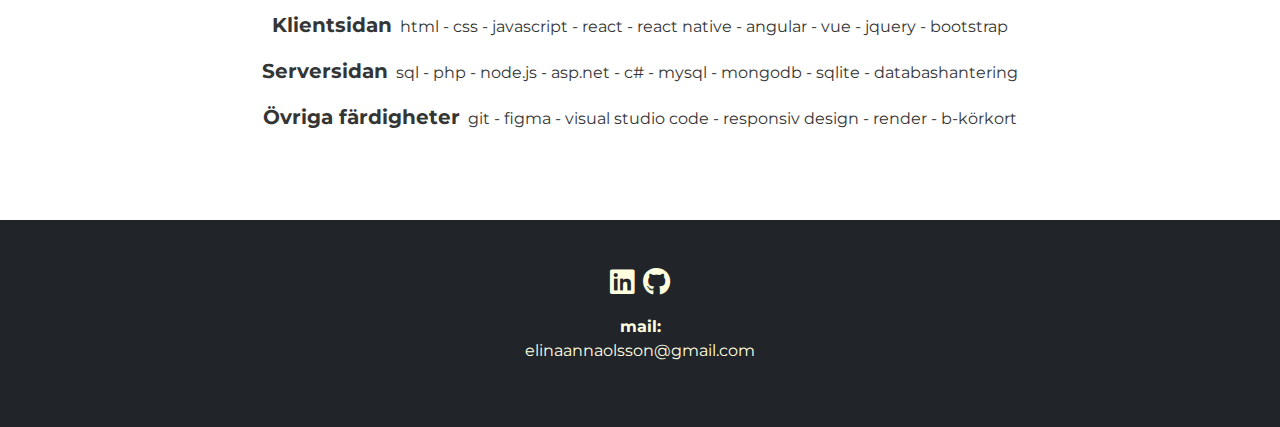
==== commit 933bdc56: "Changed footer" ====
--- a/cv.html
+++ b/cv.html
@@ -138,9 +138,9 @@
                 -->
                 <div class="container-fluid text-center bg-dark py-5">
                     <div class="row row-cols-1">
-                        <div class="col mb-3">
-                            <a href="https://linkedin.com/in/elina-olsson-5504181b0"><i class="fa-brands fa-linkedin fs-3 pe-2 link-color"></i></a>
-                            <a href="http://github.com/elinaols"><i class="fa-brands fa-github fs-3 pe-2 link-color"></i></a>
+                        <div class="col mb-3 d-flex gap-2 justify-content-center">
+                            <a href="https://linkedin.com/in/elina-olsson-5504181b0"><i class="fa-brands fa-linkedin fs-3 link-color"></i></a>
+                            <a href="http://github.com/elinaols"><i class="fa-brands fa-github fs-3 link-color"></i></a>
                         </div>
                         <div class="col">
                             <p class="text-lowercase link-color mb-3"><strong class="link-color">Mail:</strong><br>elinaannaolsson@gmail.com</p>
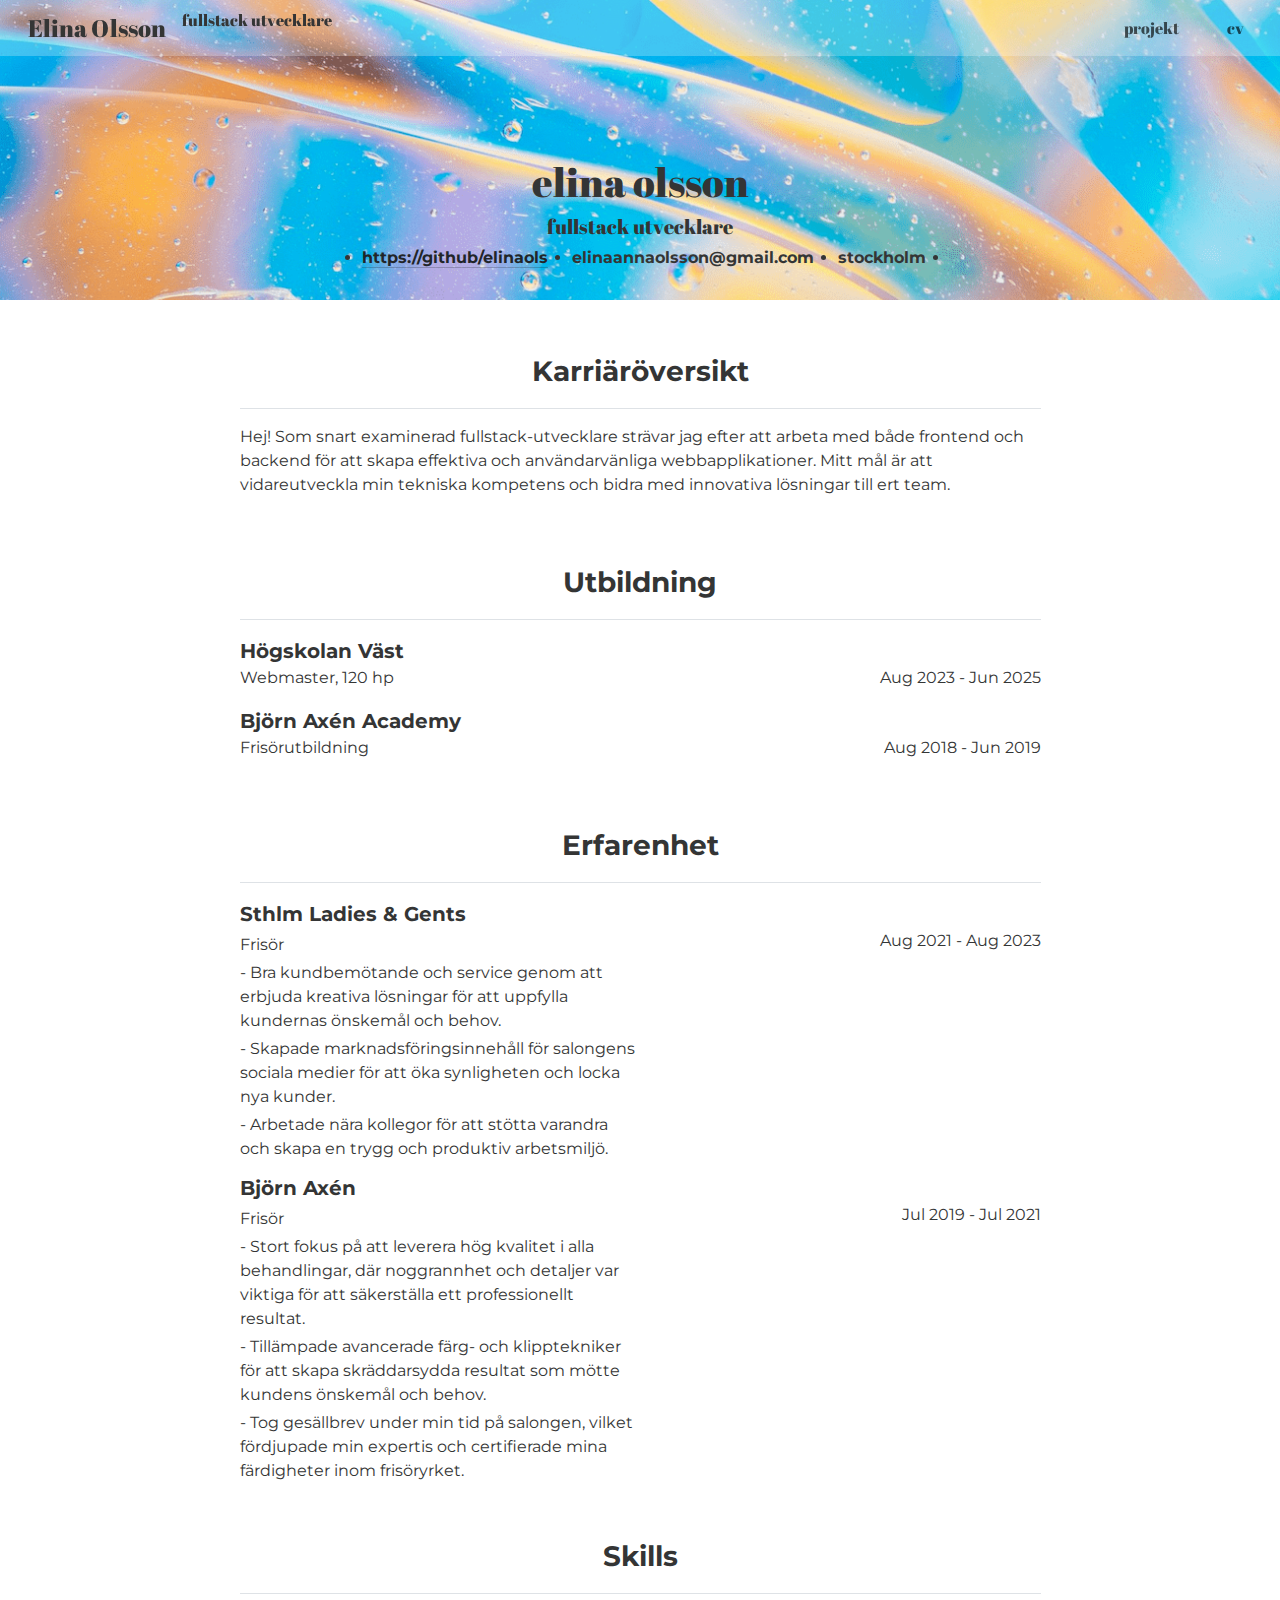
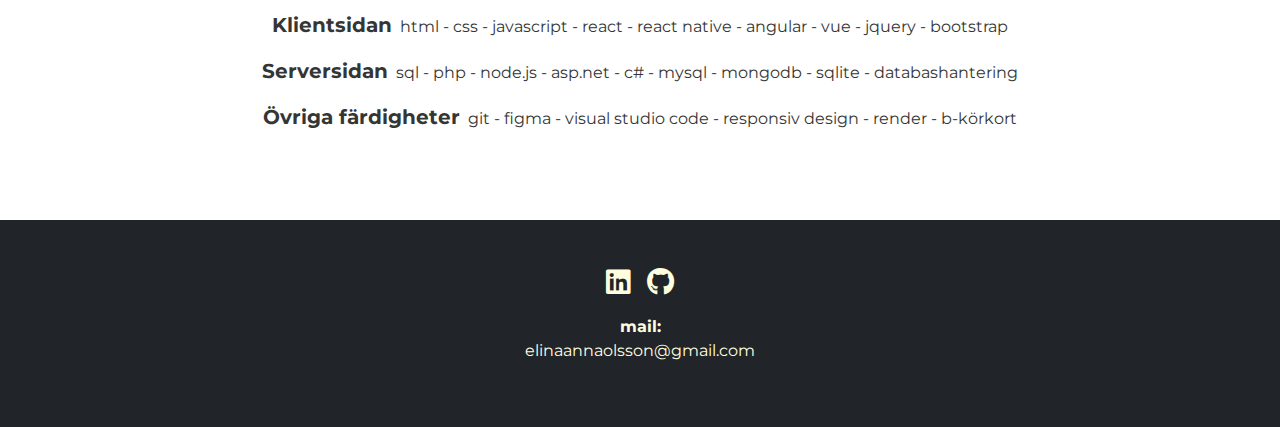
==== commit eec84e3d: "Changed gap in footer" ====
--- a/cv.html
+++ b/cv.html
@@ -138,7 +138,7 @@
                 -->
                 <div class="container-fluid text-center bg-dark py-5">
                     <div class="row row-cols-1">
-                        <div class="col mb-3 d-flex gap-2 justify-content-center">
+                        <div class="col mb-3 d-flex gap-3 justify-content-center">
                             <a href="https://linkedin.com/in/elina-olsson-5504181b0"><i class="fa-brands fa-linkedin fs-3 link-color"></i></a>
                             <a href="http://github.com/elinaols"><i class="fa-brands fa-github fs-3 link-color"></i></a>
                         </div>
